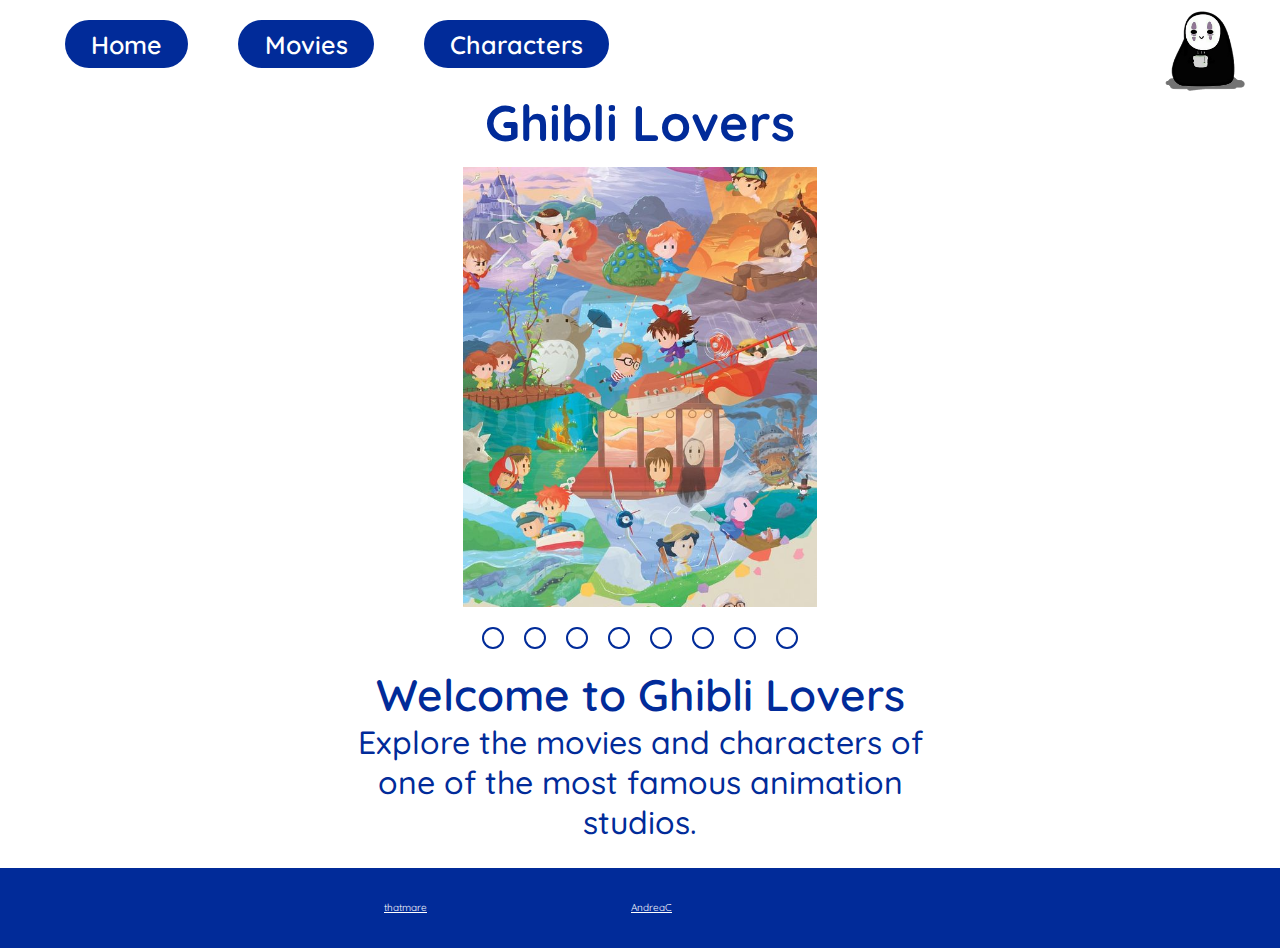
==== src/index.html @ ebf78fd4 "version1" ====
<!DOCTYPE html>
<html>
  <head>
    <meta charset="utf-8">
    <meta name="viewport" content="width=device-width, initial-scale=1, maximum-scale=1" />
    <title>Ghibli Lovers</title>
    <link rel="icon" type="image/png" sizes="32x32" href="./assets/logo.png">
    <link rel="stylesheet" href="style.css" />
    <link rel="stylesheet" href="mobile.css">
    <link rel="stylesheet" href="tablet.css">
    <link rel="stylesheet" href="https://cdnjs.cloudflare.com/ajax/libs/font-awesome/6.4.0/css/all.min.css" integrity="sha512-iecdLmaskl7CVkqkXNQ/ZH/XLlvWZOJyj7Yy7tcenmpD1ypASozpmT/E0iPtmFIB46ZmdtAc9eNBvH0H/ZpiBw==" crossorigin="anonymous" referrerpolicy="no-referrer" />
    <link rel="preconnect" href="https://fonts.googleapis.com"> 
    <link rel="preconnect" href="https://fonts.gstatic.com" crossorigin>
    <link href="https://fonts.googleapis.com/css2?family=Quicksand:wght@400;500;600;700&display=swap" rel="stylesheet">
  </head>
  <body>
    <!-- Barra para navegar/hamburguesa -->
    <header class="header">
      <nav class="menu">
      <figure class="logoFigure">
        <a href="index.html"><img src="./assets/logo.png" alt="Logo from the movie Spirited Away" class="logoImage"></a>
      </figure>
        <ul class="nav-menu">
          <li class="nav-item btn-home" id="btn-home">Home</li>
          <li class="nav-item btn-movies" id="btn-movies">Movies</li>
          <li class="nav-item btn-characters" id="btn-characters">Characters</li>
        </ul>
        <div class="hamburger">
          <span class="bar"></span>
          <span class="bar"></span>
          <span class="bar"></span>
        </div>
      </nav>
    </header>
    <!-- Contenedor de la pagina -->
    <main id="main">
      <h1 class="titleWebpage">Ghibli Lovers</h1>
      <div class="homeWrap" id="homeWrap">
        <!-- Carrusel en página de bienvenida -->
        <figure class="slider" id="slider">
          <div class="slides">
            <input type="radio" name="radio-btn" id="radio1">
            <input type="radio" name="radio-btn" id="radio2">
            <input type="radio" name="radio-btn" id="radio3">
            <input type="radio" name="radio-btn" id="radio4">
            <input type="radio" name="radio-btn" id="radio5">
            <input type="radio" name="radio-btn" id="radio6">
            <input type="radio" name="radio-btn" id="radio7">
            <input type="radio" name="radio-btn" id="radio8">

            <div class="slide first">
              <img src="./assets/1.jpg" alt="Collage-Ghibli">
            </div>
            <div class="slide">
              <img src="./assets/2.jpg" alt="Collage-Ghibli">
            </div>
            <div class="slide">
              <img src="./assets/3.jpg" alt="Collage-Ghibli">
            </div>
            <div class="slide">
              <img src="./assets/4.jpg" alt="Collage-Ghibli">
            </div>
            <div class="slide">
              <img src="./assets/5.jpg" alt="Collage-Ghibli">
            </div>
            <div class="slide">
              <img src="./assets/6.jpg" alt="Collage-Ghibli">
            </div>
            <div class="slide">
              <img src="./assets/7.jpg" alt="Collage-Ghibli">
            </div>
            <div class="slide">
              <img src="./assets/8.jpg" alt="Collage-Ghibli">
            </div>
          </div>
            <div class="navigation-manual">
              <label for="radio1" class="manual-btn"></label>
              <label for="radio2" class="manual-btn"></label>
              <label for="radio3" class="manual-btn"></label>
              <label for="radio4" class="manual-btn"></label>
              <label for="radio5" class="manual-btn"></label>
              <label for="radio6" class="manual-btn"></label>
              <label for="radio7" class="manual-btn"></label>
              <label for="radio8" class="manual-btn"></label>
            </div>
        </figure>
        <!-- Fin de carrusel  -->
        
        <article class="container_welcomeMessage" id="container_welcomeMessage">
          <h3 class="welcomeTitleh3">Welcome to Ghibli Lovers</h3>
          <p class="welcomeMessage">Explore the movies and characters of one of the most famous animation studios.</p>
        </article>
      </div>
      
      <!-- Barra section para Movies -->
      <div class="movieWrap" id="movieWrap">
        <!--  Section para sort y filter en Movies -->
        <section>
          <article class="sortFilterContainer" id="sortFilterContainerMovies">
            <select name="sort" id="sortOptions" class="btnBar sortSelect">
              <option value="sort" class="btnBar">Sort by release date</option>
              <option value="newest" class="btnBar">Newest</option>
              <option value="oldest" class="btnBar">Oldest</option>
            </select>
            
            <select name="director" id="directorByFilter" class="btnBar directorFilter">
              <option value="filter" class="btnBar">Filter by directors</option>
              <option value="Hayao Miyazaki" class="btnBar">Hayao Miyazaki</option>
              <option value="Isao Takahata" class="btnBar">Isao Takahata</option>
              <option value="Yoshifumi Kondō" class="btnBar">Yoshifumi Kondō</option>
              <option value="Hiroyuki Morita" class="btnBar">Hiroyuki Morita</option>
              <option value="Gorō Miyazaki" class="btnBar">Gorō Miyazaki</option>
              <option value="Hiromasa Yonebayashi" class="btnBar">Hiromasa Yonebayashi</option>
            </select>
          </article>
        </section>
        <section class="movieContainer" id="movieContainer">
        </section>
      </div>

      <!-- Barra section para Characters -->
      <div class="characterWrap" id="characterWrap">
        <!--  Section para sort y filter en Characters -->
        <section>
          <article class="sortFilterContainer" id="sortFilterContainerCharacters">
            <select name="sort" id="sortCharacters" class="btnBar sortCharacters">
              <option value="sort" class="btnBar">Sort by name</option>
              <option value="A-Z" class="btnBar">A-Z</option>
              <option value="Z-A" class="btnBar">Z-A</option>
            </select>
            
            <select name="director" id="genderFilter" class="btnBar genderFilter">
              <option value="filter" class="btnBar">Filter by gender</option>
              <option value="Female" class="btnBar">Female </option>
              <option value="Male" class="btnBar">Male</option>
            </select>

          </article>
        </section>
        <div id="femaleFunFact" class="femaleFunFact">
          <img src="./assets/chihiro.png" alt="Logo from the movie Spirited Away" class="imageFunFact"> 
          <p class="funFactQuestion" id="funFactFemale"></p>
        </div>
        <div id="maleFunFact" class="maleFunFact">
          <img src="./assets/jiji.png" alt="Logo from the movie Spirited Away" class="imageFunFact"> 
          <p class="funFactQuestion" id="funFactMale"></p>
        </div>
        <section class="characterContainer" id="characterContainer">
        </section>
      </div>
    </main>
    <footer class="footer">
      <p><a href="https://github.com/thatmare" class="linkGitHub">thatmare</a></p>
      <i class="fa-brands fa-github-alt fa-beat fa-2xl"></i>
      <p><a href="https://github.com/BCAndreaC" class="linkGitHub">AndreaC</a></p>
      <a href="https://www.instagram.com/jp_ghibli/" class="linkGitHub"><i class="fa-brands fa-instagram fa-2xl"></i></a>
      <a href="https://twitter.com/JP_GHIBLI" class="linkGitHub"><i class="fa-brands fa-twitter fa-2xl"></i></a>    
    </footer>
    <script src="main.js" type="module"></script>
    <script src="../test/data.spec.js" type="script"></script>
  </body>
</html>
---- src/style.css ----
*{
    margin: 0;
    padding: 0;
    box-sizing: border-box;
}

html{
    font-size: 62.5%;
    font-family: 'Quicksand', sans-serif;
}

body{
    margin: 0;
    padding: 0;
    height: 100vh;
}

main{
    display: flex;
    flex-wrap: wrap;
    flex-direction: column;
    justify-content: space-around;
    align-items: center;
    align-content: center;
}

.logoImage{
    position: absolute;
    width: 80px;
    height: 80px;
    left: 91%;
    top: 11px;
}

.titleWebpage {
    display: flex;
    justify-content: center;
    align-items: center;
    padding: 1% 6%;
    font-size: 5rem;
    color: #012B99;
    font-weight: 700;
}

/* Contenedor de Home (carrusel y mensaje de bienvenida) */
.homeWrap {
    display: flex;
    flex-direction: column;
    align-items: center;
}

/* Carrusel de imágenes */
.slider{
    width: 660px;
    height: 440px;
    border-radius: 10px;
    overflow: hidden;
}

.slides{
    width: 500%;
    height: 500px;
    display: flex;

}

.slides input {
    display: none;
}

.slide{
    width: 20%;
    transition: 2s;
}

.slide img {
    width: 660px;
    height: 500px;
    object-fit: contain;
}

.navigation-manual{
    position: absolute;
    width: 660px;
    margin-top: -40px;
    display: flex;
    justify-content: center;
}

.manual-btn{
    border: 2px solid #012B99;
    padding: 1vh;
    border-radius: 18px;
    cursor: pointer;
    transition: 1s;
}

.manual-btn:not(:last-child){
    margin-right: 20px;
}

.manual-btn:hover{
    background: #012B99;
}

#radio1:checked ~ .first{
margin-left: 0;
}

#radio2:checked ~ .first{
    margin-left: -20%;
}

#radio3:checked ~ .first{
    margin-left: -40%;
}

#radio4:checked ~ .first{
    margin-left: -60%;
}

#radio5:checked ~ .first{
    margin-left: -80%;
}

#radio6:checked ~ .first{
    margin-left: -100%;
}

#radio7:checked ~ .first{
    margin-left: -120%;
}

#radio8:checked ~ .first{
    margin-left: -140%;
}
/* Fin de carrusel */

/* CSS menu de hamburguesa */
li {
    list-style: none;
    background-color: #012B99;
    color: white;
    border-radius: 36px;
    padding: 2% 6%;
    font-weight: 600;
}

li:hover{
    color: #012B99;
    background-color: white;
    border: 2px solid #012B99;
    font-weight: 600;
    cursor: pointer;
}


.menu{
    display: flex;
    flex-direction: row-reverse;
    justify-content: space-between;
    align-items: center;
    padding: 1rem 1.5rem;
    margin-top: 1rem;
    font-size: 16px;
}

.hamburger{
    display:none ;
}

.bar {
    border-radius: 10px;
    display: block;
    width: 40px;
    height: 6px;
    margin: 5px 5px;
    -webkit-transition: all 0.3s ease-in-out;
    transition: all 0.3s ease-in-out;
    background-color: #012B99;
}

.nav-menu{
    display: flex;
    justify-content: space-between;
    align-items: center;
    font-size: 2.5rem;
}

.nav-item {
    margin-left: 5rem;
}

.nav-link{
    color: white;
    text-decoration: none;
    font-size: 2.5rem;
    width: 2rem;
    height: 1rem;
    border-radius: 10px;
}
/* Fin de menú de hamburguesa */

/* Mensaje de bienvenida */
.container_welcomeMessage {
    margin-top: 6rem;
    padding: 0 25%;
}

.welcomeTitleh3 {
    font-weight: 600;
    font-size: 4.4rem;
    text-align: center;
    color: #012B99;
}

.welcomeMessage {
    font-weight: 500;
    font-size: 3.2rem;
    text-align: center;
    color: #012B99;
}

/* Inicio de página de Movies */
.movieWrap {
    /* display: none; */
    flex-direction: column;
    align-content: center;
    justify-content: center;
    align-items: center;
    display: none;
}

/* Botón de ordenado y filtrado en página de Movies */
.sortSelect, .sortCharacters {
    border-radius: 10px 0px 0px 10px;
}

.directorFilter, .genderFilter {
    border-radius: 0px 10px 10px 0px;
}

.sortFilterContainer{
    position: relative;
}

.btnBar {
    background-color: #012B99;
    color: white;
    width: 40vw;
    height: 6vh;
    -webkit-appearance: none;
    appearance: none;
    font-family: 'Quicksand', sans-serif;
    font-size: 1.6rem;
    padding-left: 2rem;
    border: none;
}

/* Contenedor de películas */
.movieContainer {
    display: flex;
    flex-direction: row;
    flex-wrap: wrap;
    justify-content: center;
    align-content: center;
    margin: 4% 2%;
}

    /* Presentación de las películas (poster, título y fecha de lanzamiento) */
.filmContainer {
    width: 35rem;
    /*height: 31rem; */
    text-align: center;
    margin-bottom: 7rem; 
}

.filmPoster{
    width: 24rem;
    height: 24rem;
    object-fit: contain;
    filter: drop-shadow(0px 10px 10px rgba(0, 0, 0, 0.25));
    margin-bottom: 2rem;
}

.filmTitle{
    font-size: 2rem;
    color: #012B99;
    font-weight: 700;
}

.filmInformation{
    font-size: 2rem;
    color: #012B99;
    font-weight: 500;
}

.descriptionContainer{
    width:22rem ;
    margin: auto;
    position: relative;
    object-fit: contain;
    text-align: left;
    font-size: 1.4rem;
    margin-top: 5px;
    display: none;
    opacity: 0;
    transition: all 0.5s ease-in-out;
}

.filmContainer:hover{
    cursor: pointer;
    color: white;
    background-color: #9cabd1;
    box-shadow: 1.5px 1.5px 25px -5px #031030;
    border-radius: 10px;
    padding: 2%;
}

.filmContainer:hover .filmTitle {
    color: white;
}

.filmContainer:hover .filmInformation {
    color: white;
}

.filmContainer:hover .descriptionContainer{
    display: block;
    opacity: 1;
}

/* Fin de página de Movies */

/* Página de personajes */
.characterWrap {
    /* display: none; */
    flex-direction: column;
    align-content: center;
    justify-content: center;
    align-items: center;
    display: none;
}

.characterContainer {
    display: flex;
    flex-direction: row;
    flex-wrap: wrap;
    justify-content: center;
    align-content: space-evenly;
    margin: 4% 2%;
}

/* Tarjetas de personajes */
.characterFigure{
    width: 17rem;
    height: 30rem;
    display: flex;  
    flex-direction: column;
    justify-content: center;
    align-items: center;
    margin: 2rem 3rem;
}

.characterPicture{
    width: 15rem;
    height: 20rem;
    text-align: center;  
    object-fit: contain;
}

.characterName{
    font-size: 2rem;
    color: #012B99;
    font-weight: 700;
    text-align: center;
}

.characterInfo{
    font-size: 2rem;
    color: #012B99;
    font-weight: 500;
}

/* Contenedor de fun facts para cálculo agregado */
.femaleFunFact, .maleFunFact{
    display: none;
    flex-direction: row;
    justify-content: space-between;
    align-items: center;
    width: 65vw;
    height: 15vh;
    margin: 4%;
}

.imageFunFact{
    width: 8vw;
    height: 20vh;
    object-fit: contain;
}

.funFactQuestion {
    font-size: 2.4rem;
    text-align: center;
    color: #012B99;
}

.funFactQuestion {
    font-weight: 500;
}

/* Pie de página */
.footer {
    background-color: #012B99;
    color: white;
    display: flex;
    flex-direction: row;
    justify-content: space-between;
    align-items: center;
    padding: 1rem 30vw 1rem;
    height: 8rem;
    margin-top: 2%;
}

i {
    margin: 10px;
}

.linkGitHub {
    color: white;
}
---- src/mobile.css ----
@media only screen and (max-width: 600px)  {
    body {
        height: 100vh;
    }
    
    main {
        display: flex;
        flex-wrap: wrap;
        flex-direction: column;
        justify-content: center;
    }

    /* Menú de hamburguesa mobile */
    .nav-menu.active {
        left: 0;
        margin-top: 10%;
    }

    .hamburger.active .bar:nth-child(2) {
        opacity: 0;
    }

    .hamburger.active .bar:nth-child(1) {
        transform: translateY(14px) rotate(45deg);
    }

    .hamburger.active .bar:nth-child(3) {
        transform: translateY(-8px) rotate(-45deg);
    }
    /* Fin de menú de hamburguesa */

    /* Logo que lleva a home */
    .logoImage{
        position: absolute;
        width: 100px;
        height: 100px;
        left: 87%;
        top: 23px;
    }

    .titleWebpage {
        font-size: 3rem;
    }

    /* Carrusel mobile */
    .slider{
        width: 375px;
        height: 400px;
        border-radius: 10px;
        overflow: hidden;
    }

    .slides{
        width: 500%;
        height: 375px;
        display: flex;
    
    }
    .slide img {
        width: 375px;
        height: 500px;
        object-fit: contain;
    }

    .navigation-manual{
        position: absolute;
        width: 375px;
        margin-top: 40px;
        display: flex;
        justify-content: center;
    }

    .manual-btn{
        border: 2px solid #012B99;
        padding: 10px;
        border-radius: 15px;
        cursor: pointer;
        transition: 1s;
    }
    /* Fin de carrusel mobile */

    .container_welcomeMessage {
        margin-top: 6rem;
        padding: 0 12%;
    }

    /* Botones de orden y filtrado */
    .btnBar {
        height: 5vh;
        width: 45vw;
        padding-left: 1rem;
    }

    /* Tarjetas de películas */

    .filmPoster{
        max-width: 15rem;
        max-height: 15rem;
        text-align: center;  
    }

    .filmTitle{
        font-size: 1.2rem;
    }

    .filmInformation{
        font-size: 1.2rem;
    }

    /* Contenedor de fun facts para cálculo agregado */

    .femaleFunFact, .maleFunFact{
        display: none;
        flex-direction: row;
        justify-content: space-between;
        align-items: center;
        width: 85vw;
        height: 15vh;
        margin: 6% 2%;
    }
    
    .imageFunFact{
        width: 8vw;
        height: 20vh;
        object-fit: contain;
    }
    
    .questionBtnContainer {
        display: flex;
        flex-direction: column;
        align-items: center;
    }

    .funFactQuestion, .funFactResult {
        font-size: 1.7rem;
        text-align: center;
        color: #012B99;
    }

    /* Página de personajes */
    .characterContainer {
        display: flex;
        flex-direction: row;
        flex-wrap: wrap;
        justify-content: center;
        align-content: space-evenly;
        margin: 4% 2%;
    }

    /* Tarjeta de personajes */
    .characterFigure{
        width: 12rem;
    }

    .footer {
        padding: 1rem 10vw;
        height: 6rem;
    }
}
---- src/tablet.css ----
@media only screen and (max-width: 768px)  {
    body {
        height: 100%;
    }
    
    .nav-menu {
        position: fixed;
        z-index: 1;
        left: -100%;
        top: 5rem;
        flex-direction: column;
        background-color: #012B99;
        color: white;
        width: 100%;
        border-radius: 10px;
        text-align: center;
        transition: 0.3s;
        box-shadow:
            0 10px 27px rgba(0, 0, 0, 0.05);
    }

    /* .nav-link{
        font-size: 1.6rem;
        font-weight: 400;
        color: white;
        text-decoration: none;
    } */

    .nav-menu.active {
        left: 0;
        margin-top: 2%;
    }

    .nav-item {
        margin: 2.5rem 0;
    }

    .hamburger {
        display: block;
        cursor: pointer;
    }

    .hamburger.active .bar:nth-child(2) {
        opacity: 0;
    }

    .hamburger.active .bar:nth-child(1) {
        transform: translateY(14px) rotate(45deg);
    }

    .hamburger.active .bar:nth-child(3) {
        transform: translateY(-8px) rotate(-45deg);
    }

    .logoImage{
        position: absolute;
        width: 60px;
        height: 60px;
        left: 83%;
        top: 11px;
    }

    .titleWebpage {
        font-size: 5rem;
    }

    /* Mensaje de bienvenida de homepage */
    .container_welcomeMessage {
        margin-bottom: 7rem;
    }

    .welcomeTitleh3 {
        font-size: 3.5rem;
    }
    
    .welcomeMessage {
        font-size: 2.8rem;
    }

    /* Tamaño barra de sort y filter */

    .btnBar {
        height: 4vh;
    }

    /* Characters */

    .filmContainer{
        width: 24rem;
        
        display: flex;  
        flex-direction: column;
        justify-content: center;
        align-items: center;
        margin: 2rem 0;
    }

    .filmPoster{
        max-width: 25rem;
        max-height: 20rem;
        text-align: center;  
    }

    .filmTitle{
        font-size: 1.6rem;
    }

    .filmInformation{
        font-size: 1.6rem;
    }

    .footer {
        font-size: 1.5rem;
        padding: 1.5rem 10vw;
        height: 7rem;
    }
}
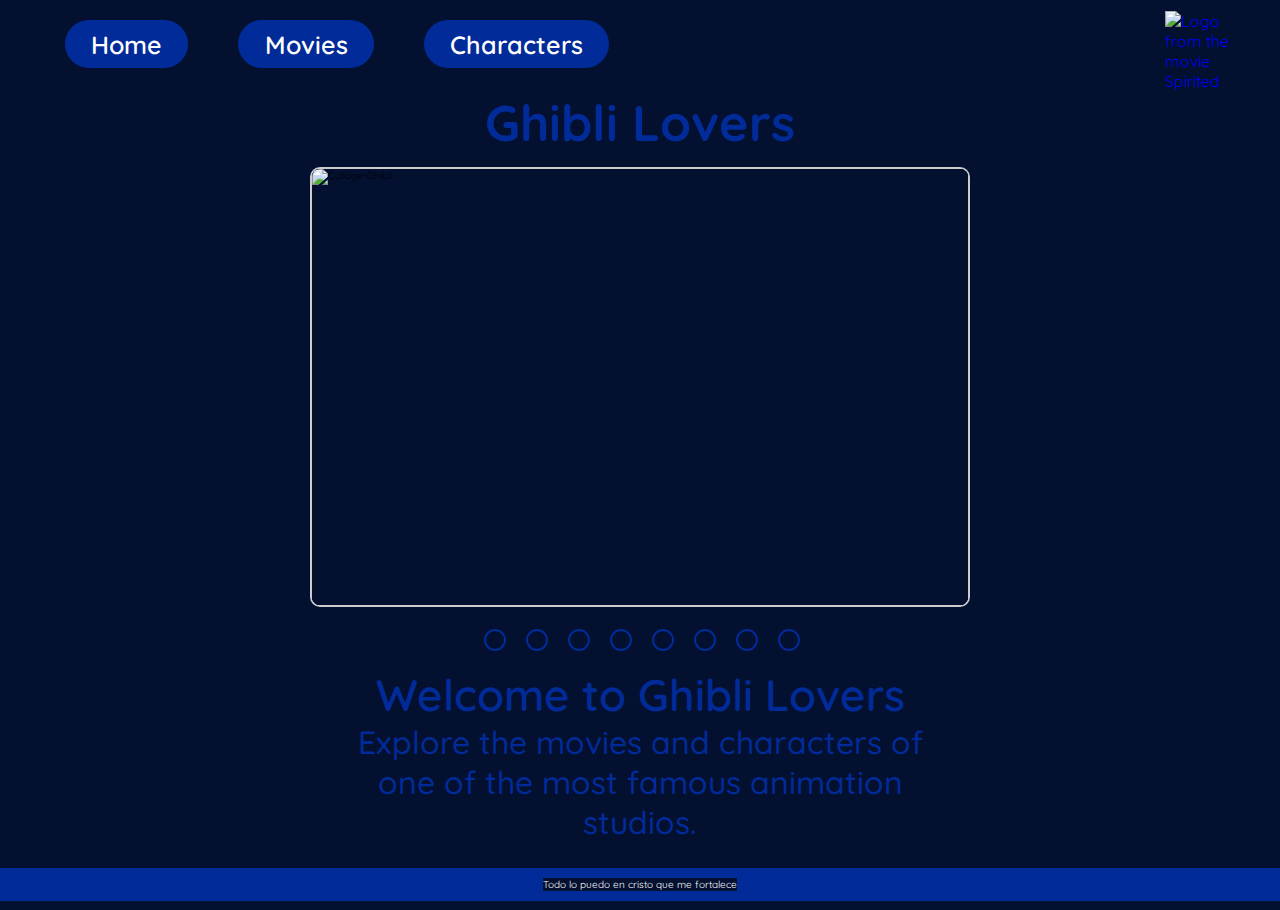
==== commit 4a025d6c: "version3" ====
--- a/src/index.html
+++ b/src/index.html
@@ -48,7 +48,7 @@
             <input type="radio" name="radio-btn" id="radio7">
             <input type="radio" name="radio-btn" id="radio8">
 
-            <div class="slide first">
+            <div class="slide">
               <img src="./assets/1.jpg" alt="Collage-Ghibli">
             </div>
             <div class="slide">
@@ -150,11 +150,7 @@
       </div>
     </main>
     <footer class="footer">
-      <p><a href="https://github.com/thatmare" class="linkGitHub">thatmare</a></p>
-      <i class="fa-brands fa-github-alt fa-beat fa-2xl"></i>
-      <p><a href="https://github.com/BCAndreaC" class="linkGitHub">AndreaC</a></p>
-      <a href="https://www.instagram.com/jp_ghibli/" class="linkGitHub"><i class="fa-brands fa-instagram fa-2xl"></i></a>
-      <a href="https://twitter.com/JP_GHIBLI" class="linkGitHub"><i class="fa-brands fa-twitter fa-2xl"></i></a>    
+      <span>Todo lo puedo en cristo que me fortalece</span> 
     </footer>
     <script src="main.js" type="module"></script>
     <script src="../test/data.spec.js" type="script"></script>
--- a/src/style.css
+++ b/src/style.css
@@ -2,6 +2,7 @@
     margin: 0;
     padding: 0;
     box-sizing: border-box;
+    background-color: #031030;
 }
 
 html{
@@ -44,6 +45,7 @@
 
 /* Contenedor de Home (carrusel y mensaje de bienvenida) */
 .homeWrap {
+    position: relative;
     display: flex;
     flex-direction: column;
     align-items: center;
@@ -53,30 +55,33 @@
 .slider{
     width: 660px;
     height: 440px;
+    border: 2px solid #ccc;
     border-radius: 10px;
     overflow: hidden;
 }
 
 .slides{
-    width: 500%;
+    width: 800%;
     height: 500px;
     display: flex;
-
+    transition: transform 10s ease-in-out;
 }
 
 .slides input {
     display: none;
+    box-sizing: border-box;
 }
 
 .slide{
-    width: 20%;
-    transition: 2s;
+    width: 100%;
+    height: 100%;
 }
 
 .slide img {
-    width: 660px;
-    height: 500px;
-    object-fit: contain;
+    width: 100%;
+    height: 100%;
+    display: block;
+    object-fit: cover;
 }
 
 .navigation-manual{
@@ -413,13 +418,11 @@
 .footer {
     background-color: #012B99;
     color: white;
-    display: flex;
-    flex-direction: row;
-    justify-content: space-between;
-    align-items: center;
-    padding: 1rem 30vw 1rem;
-    height: 8rem;
+    align-items: center;
+    justify-content: center;
+    padding: 1rem 5rem 1rem;
     margin-top: 2%;
+    text-align: center;
 }
 
 i {
